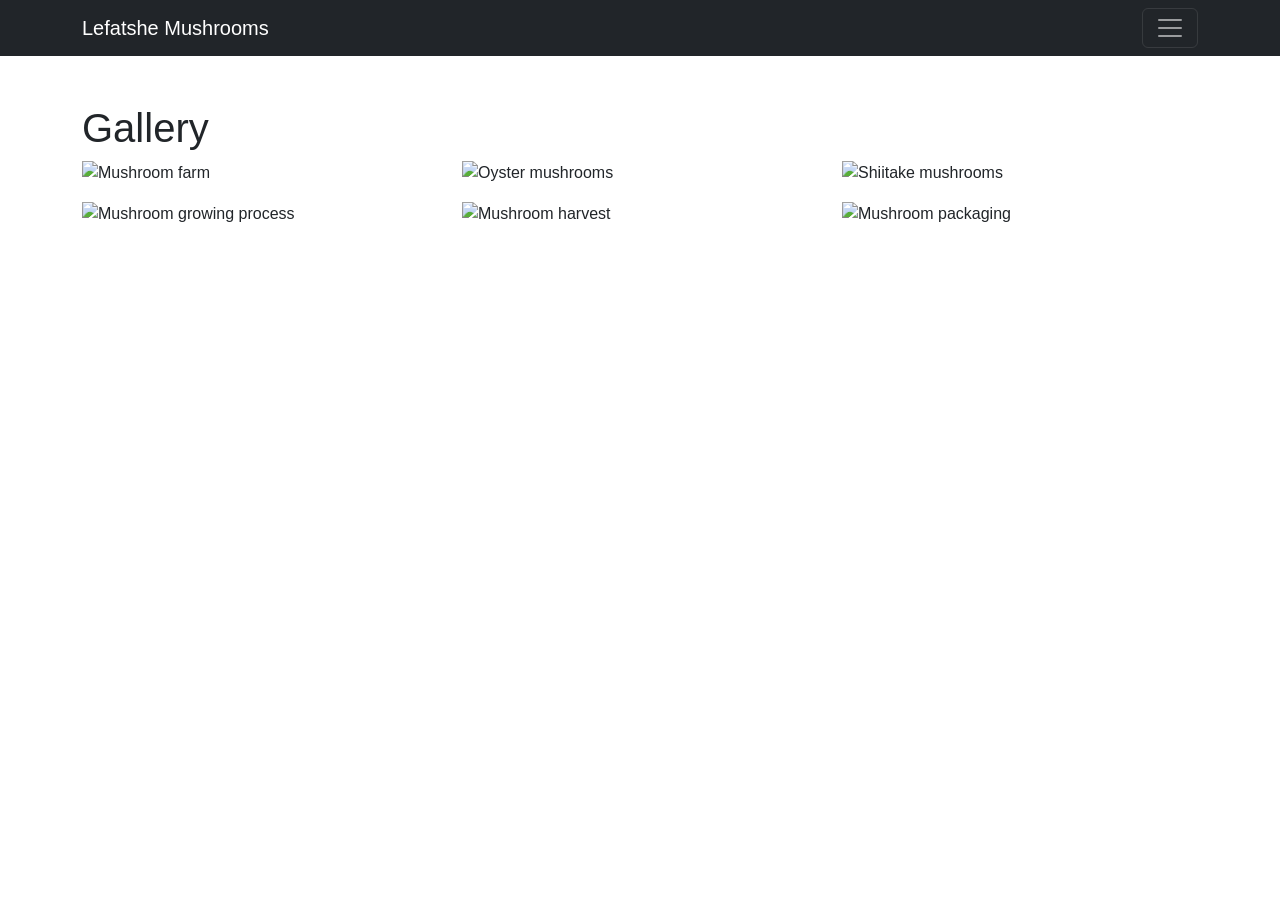
==== gallery.html @ 312a6814 "Add files via upload" ====
<!DOCTYPE html>
<html lang="en">
<head>
<meta charset="UTF-8">
<title>Gallery</title>
<link href="https://cdn.jsdelivr.net/npm/bootstrap@5.3.0/dist/css/bootstrap.min.css" rel="stylesheet">
<link rel="stylesheet" href="style.css">
</head>

<body>

<nav class="navbar navbar-dark bg-dark">
<div class="container">
<a class="navbar-brand" href="index.html">Lefatshe Mushrooms</a>

<button class="navbar-toggler" data-bs-toggle="collapse" data-bs-target="#nav">
<span class="navbar-toggler-icon"></span>
</button>

<div class="collapse navbar-collapse" id="nav">
<ul class="navbar-nav ms-auto">
<li class="nav-item"><a class="nav-link" href="index.html">Home</a></li>
<li class="nav-item"><a class="nav-link" href="about.html">About</a></li>
<li class="nav-item"><a class="nav-link" href="products.html">Products</a></li>
<li class="nav-item"><a class="nav-link" href="gallery.html">Gallery</a></li>
<li class="nav-item"><a class="nav-link" href="contact.html">Contact</a></li>
</ul>
</div>
</div>
</nav>

<div class="container mt-5">
<h1>Gallery</h1>

<div class="row">

<div class="col-md-4">
<img src="images/farm.jpg" alt="Mushroom farm" width="100%" height="200">
</div>

<div class="col-md-4">
<img src="images/oyster.jpg" alt="Oyster mushrooms" width="100%" height="200">
</div>

<div class="col-md-4">
<img src="images/shiitake.jpg" alt="Shiitake mushrooms" width="100%" height="200">
</div>

<div class="col-md-4 mt-3">
<img src="images/growing.jpg" alt="Mushroom growing process" width="100%" height="200">
</div>

<div class="col-md-4 mt-3">
<img src="images/harvest.jpg" alt="Mushroom harvest" width="100%" height="200">
</div>

<div class="col-md-4 mt-3">
<img src="images/packaging.jpg" alt="Mushroom packaging" width="100%" height="200">
</div>

</div>
</div>

</body>
</html>
---- style.css ----
.hero {
background: url('https://images.unsplash.com/photo-1506806732259-39c2d0268443');
background-size: cover;
padding: 100px;
}

body {
font-family: Arial, sans-serif;
}
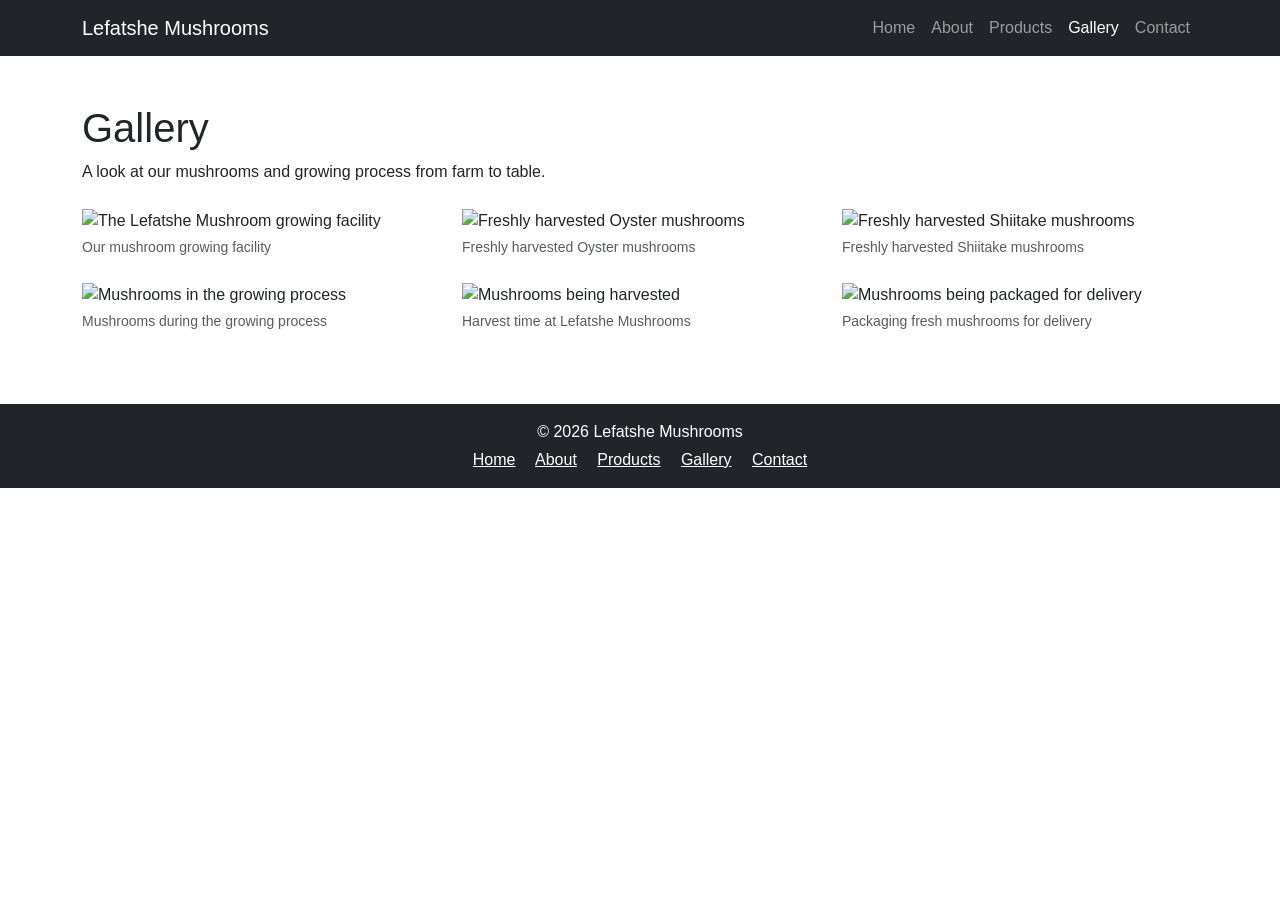
==== commit a2d04cde: "Add files via upload" ====
--- a/gallery.html
+++ b/gallery.html
@@ -1,65 +1,111 @@
 <!DOCTYPE html>
 <html lang="en">
 <head>
-<meta charset="UTF-8">
-<title>Gallery</title>
-<link href="https://cdn.jsdelivr.net/npm/bootstrap@5.3.0/dist/css/bootstrap.min.css" rel="stylesheet">
-<link rel="stylesheet" href="style.css">
+  <meta charset="UTF-8">
+  <meta name="viewport" content="width=device-width, initial-scale=1.0">
+  <title>Gallery – Lefatshe Mushrooms</title>
+  <link href="https://cdn.jsdelivr.net/npm/bootstrap@5.3.0/dist/css/bootstrap.min.css" rel="stylesheet">
+  <link rel="stylesheet" href="style.css">
 </head>
 
 <body>
 
-<nav class="navbar navbar-dark bg-dark">
-<div class="container">
-<a class="navbar-brand" href="index.html">Lefatshe Mushrooms</a>
+  <!-- Site-wide navigation landmark -->
+  <nav class="navbar navbar-expand-lg navbar-dark bg-dark">
+    <div class="container">
+      <a class="navbar-brand" href="index.html">Lefatshe Mushrooms</a>
+      <button class="navbar-toggler" data-bs-toggle="collapse" data-bs-target="#nav" aria-controls="nav" aria-expanded="false" aria-label="Toggle navigation">
+        <span class="navbar-toggler-icon"></span>
+      </button>
+      <div class="collapse navbar-collapse" id="nav">
+        <ul class="navbar-nav ms-auto">
+          <li class="nav-item"><a class="nav-link" href="index.html">Home</a></li>
+          <li class="nav-item"><a class="nav-link" href="about.html">About</a></li>
+          <li class="nav-item"><a class="nav-link" href="products.html">Products</a></li>
+          <li class="nav-item"><a class="nav-link active" aria-current="page" href="gallery.html">Gallery</a></li>
+          <li class="nav-item"><a class="nav-link" href="contact.html">Contact</a></li>
+        </ul>
+      </div>
+    </div>
+  </nav>
 
-<button class="navbar-toggler" data-bs-toggle="collapse" data-bs-target="#nav">
-<span class="navbar-toggler-icon"></span>
-</button>
+  <!-- Main content landmark -->
+  <main class="container mt-5">
 
-<div class="collapse navbar-collapse" id="nav">
-<ul class="navbar-nav ms-auto">
-<li class="nav-item"><a class="nav-link" href="index.html">Home</a></li>
-<li class="nav-item"><a class="nav-link" href="about.html">About</a></li>
-<li class="nav-item"><a class="nav-link" href="products.html">Products</a></li>
-<li class="nav-item"><a class="nav-link" href="gallery.html">Gallery</a></li>
-<li class="nav-item"><a class="nav-link" href="contact.html">Contact</a></li>
-</ul>
-</div>
-</div>
-</nav>
+    <!-- Gallery section -->
+    <section aria-labelledby="gallery-heading">
+      <h1 id="gallery-heading">Gallery</h1>
+      <p class="mt-2">A look at our mushrooms and growing process from farm to table.</p>
 
-<div class="container mt-5">
-<h1>Gallery</h1>
+      <div class="row mt-4">
 
-<div class="row">
+        <!-- Each image wrapped in a figure with a figcaption for proper HTML5 structure -->
 
-<div class="col-md-4">
-<img src="images/farm.jpg" alt="Mushroom farm" width="100%" height="200">
-</div>
+        <div class="col-md-4 mb-4">
+          <figure class="m-0">
+            <img src="images/farm.jpg" alt="The Lefatshe Mushroom growing facility"
+              class="img-fluid w-100" style="height: 200px; object-fit: cover;">
+            <figcaption class="text-muted mt-1 small">Our mushroom growing facility</figcaption>
+          </figure>
+        </div>
 
-<div class="col-md-4">
-<img src="images/oyster.jpg" alt="Oyster mushrooms" width="100%" height="200">
-</div>
+        <div class="col-md-4 mb-4">
+          <figure class="m-0">
+            <img src="images/oyster.jpg" alt="Freshly harvested Oyster mushrooms"
+              class="img-fluid w-100" style="height: 200px; object-fit: cover;">
+            <figcaption class="text-muted mt-1 small">Freshly harvested Oyster mushrooms</figcaption>
+          </figure>
+        </div>
 
-<div class="col-md-4">
-<img src="images/shiitake.jpg" alt="Shiitake mushrooms" width="100%" height="200">
-</div>
+        <div class="col-md-4 mb-4">
+          <figure class="m-0">
+            <img src="images/shiitake.jpg" alt="Freshly harvested Shiitake mushrooms"
+              class="img-fluid w-100" style="height: 200px; object-fit: cover;">
+            <figcaption class="text-muted mt-1 small">Freshly harvested Shiitake mushrooms</figcaption>
+          </figure>
+        </div>
 
-<div class="col-md-4 mt-3">
-<img src="images/growing.jpg" alt="Mushroom growing process" width="100%" height="200">
-</div>
+        <div class="col-md-4 mb-4">
+          <figure class="m-0">
+            <img src="images/growing.jpg" alt="Mushrooms in the growing process"
+              class="img-fluid w-100" style="height: 200px; object-fit: cover;">
+            <figcaption class="text-muted mt-1 small">Mushrooms during the growing process</figcaption>
+          </figure>
+        </div>
 
-<div class="col-md-4 mt-3">
-<img src="images/harvest.jpg" alt="Mushroom harvest" width="100%" height="200">
-</div>
+        <div class="col-md-4 mb-4">
+          <figure class="m-0">
+            <img src="images/harvest.jpg" alt="Mushrooms being harvested"
+              class="img-fluid w-100" style="height: 200px; object-fit: cover;">
+            <figcaption class="text-muted mt-1 small">Harvest time at Lefatshe Mushrooms</figcaption>
+          </figure>
+        </div>
 
-<div class="col-md-4 mt-3">
-<img src="images/packaging.jpg" alt="Mushroom packaging" width="100%" height="200">
-</div>
+        <div class="col-md-4 mb-4">
+          <figure class="m-0">
+            <img src="images/packaging.jpg" alt="Mushrooms being packaged for delivery"
+              class="img-fluid w-100" style="height: 200px; object-fit: cover;">
+            <figcaption class="text-muted mt-1 small">Packaging fresh mushrooms for delivery</figcaption>
+          </figure>
+        </div>
 
-</div>
-</div>
+      </div>
+    </section>
 
+  </main>
+
+  <!-- Site-wide footer landmark -->
+  <footer class="bg-dark text-white text-center p-3 mt-5">
+    <p class="mb-1">© 2026 Lefatshe Mushrooms</p>
+    <nav aria-label="Footer navigation">
+      <a class="text-white me-3" href="index.html">Home</a>
+      <a class="text-white me-3" href="about.html">About</a>
+      <a class="text-white me-3" href="products.html">Products</a>
+      <a class="text-white me-3" href="gallery.html">Gallery</a>
+      <a class="text-white" href="contact.html">Contact</a>
+    </nav>
+  </footer>
+
+  <script src="https://cdn.jsdelivr.net/npm/bootstrap@5.3.0/dist/js/bootstrap.bundle.min.js"></script>
 </body>
-</html>+</html>
